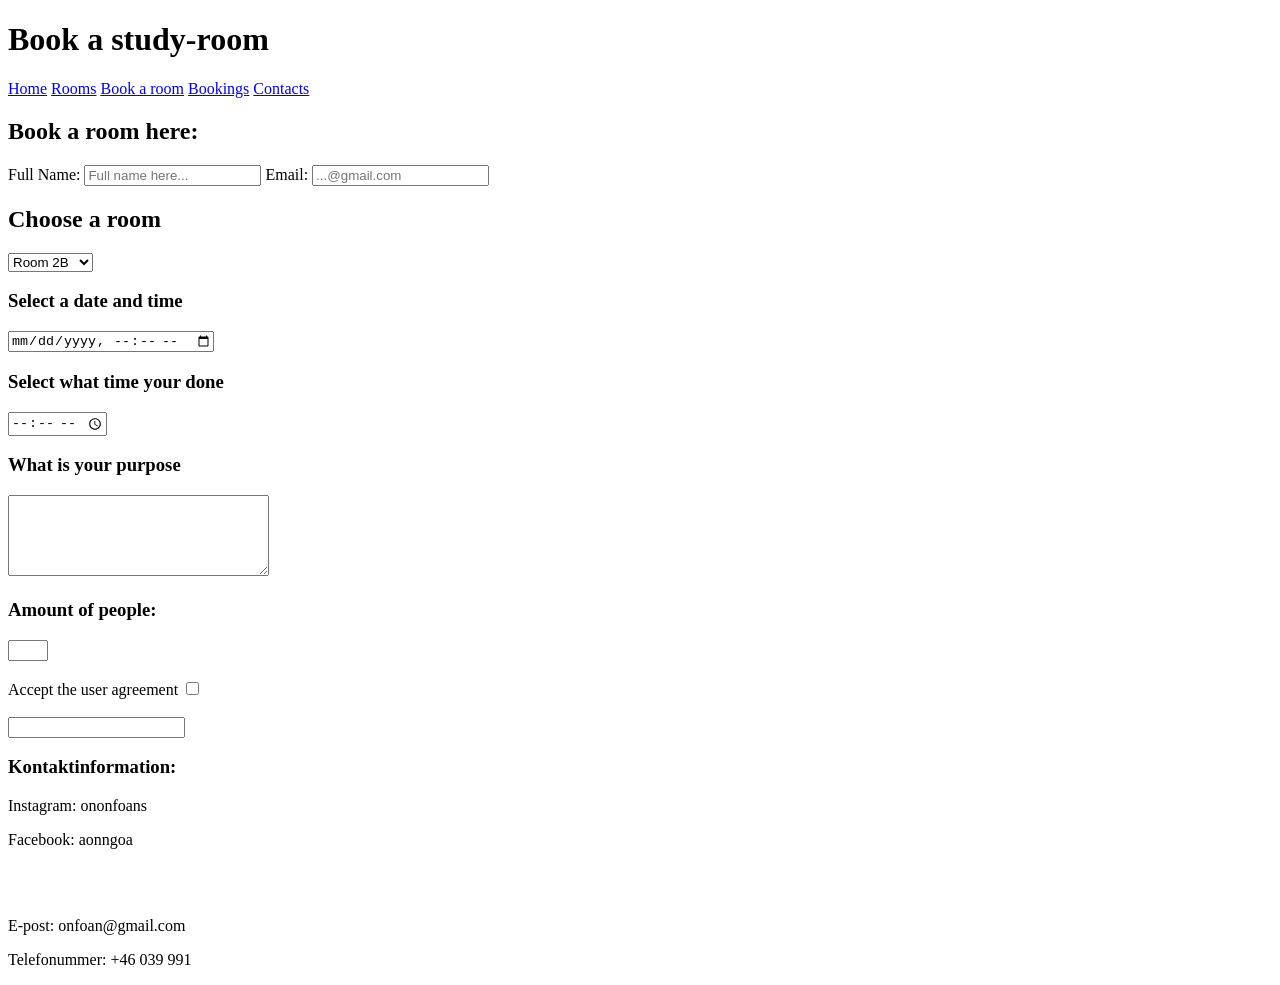
==== book.html @ fdf47b3e "Pavle pavle 26" ====
<!DOCTYPE html>
<html lang="sv">
<head>
    <meta charset="UTF-8">
    <meta name="viewport" content="width=device-width, initial-scale=1.0">
    <title>Book</title>
</head>
<body>
    <header>
        <h1>Book a study-room</h1>
        <nav>
            <a href="index.html">Home</a>
            <a href="rooms.html">Rooms</a>
            <a href="book.html">Book a room</a>
            <a href="bookings.html">Bookings</a>
            <a href="contacts.html">Contacts</a>            
        </nav>
    </header>
    <main>
        <article>
            <h2>Book a room here:</h2>
                <label for="Name">Full Name:</label>
                    <input required name="Name" type="text" placeholder="Full name here...">
                <label for="Epost">Email:</label>
                    <input required name="Epost" type="email" placeholder="...@gmail.com">
        </article>
        <section>
            <h2>Choose a room</h3>
                <select>
                    <option value="Room2B">Room 2B</option>
                    <option value="Room5R">Room 5R</option>
                    <option value="Room10F">Room 10F</option>
                </select>

            <h3 for="date">Select a date and time</h3>
                    <input name="date" type="datetime-local">

            <h3 for="TimeDone">Select what time your done</h3>
                <input name="TimeDone" type="time">
        </section>
        <section>
            <h3 for="Purpose">What is your purpose</h3>
                <textarea name="Purpose" rows="5" cols="30"></textarea>
            <h3 for="People">Amount of people:</h3>
                <input name="People" type="number" min="1" max="5">
            <br></br>
                <label for="checkbox">Accept the user agreement</label>
                    <input name="checkbox" type="checkbox">
                        <br></br>
                <input type="sumbit">
        </section>
    </main>
    <footer>
        <h3>Kontaktinformation:</h3>
            <p>Instagram: ononfoans</p>
            <p>Facebook: aonngoa</p>
                <br></br>
            <p>E-post: onfoan@gmail.com</p>
            <p>Telefonummer: +46 039 991</p>
    </footer>
</body>
</html>
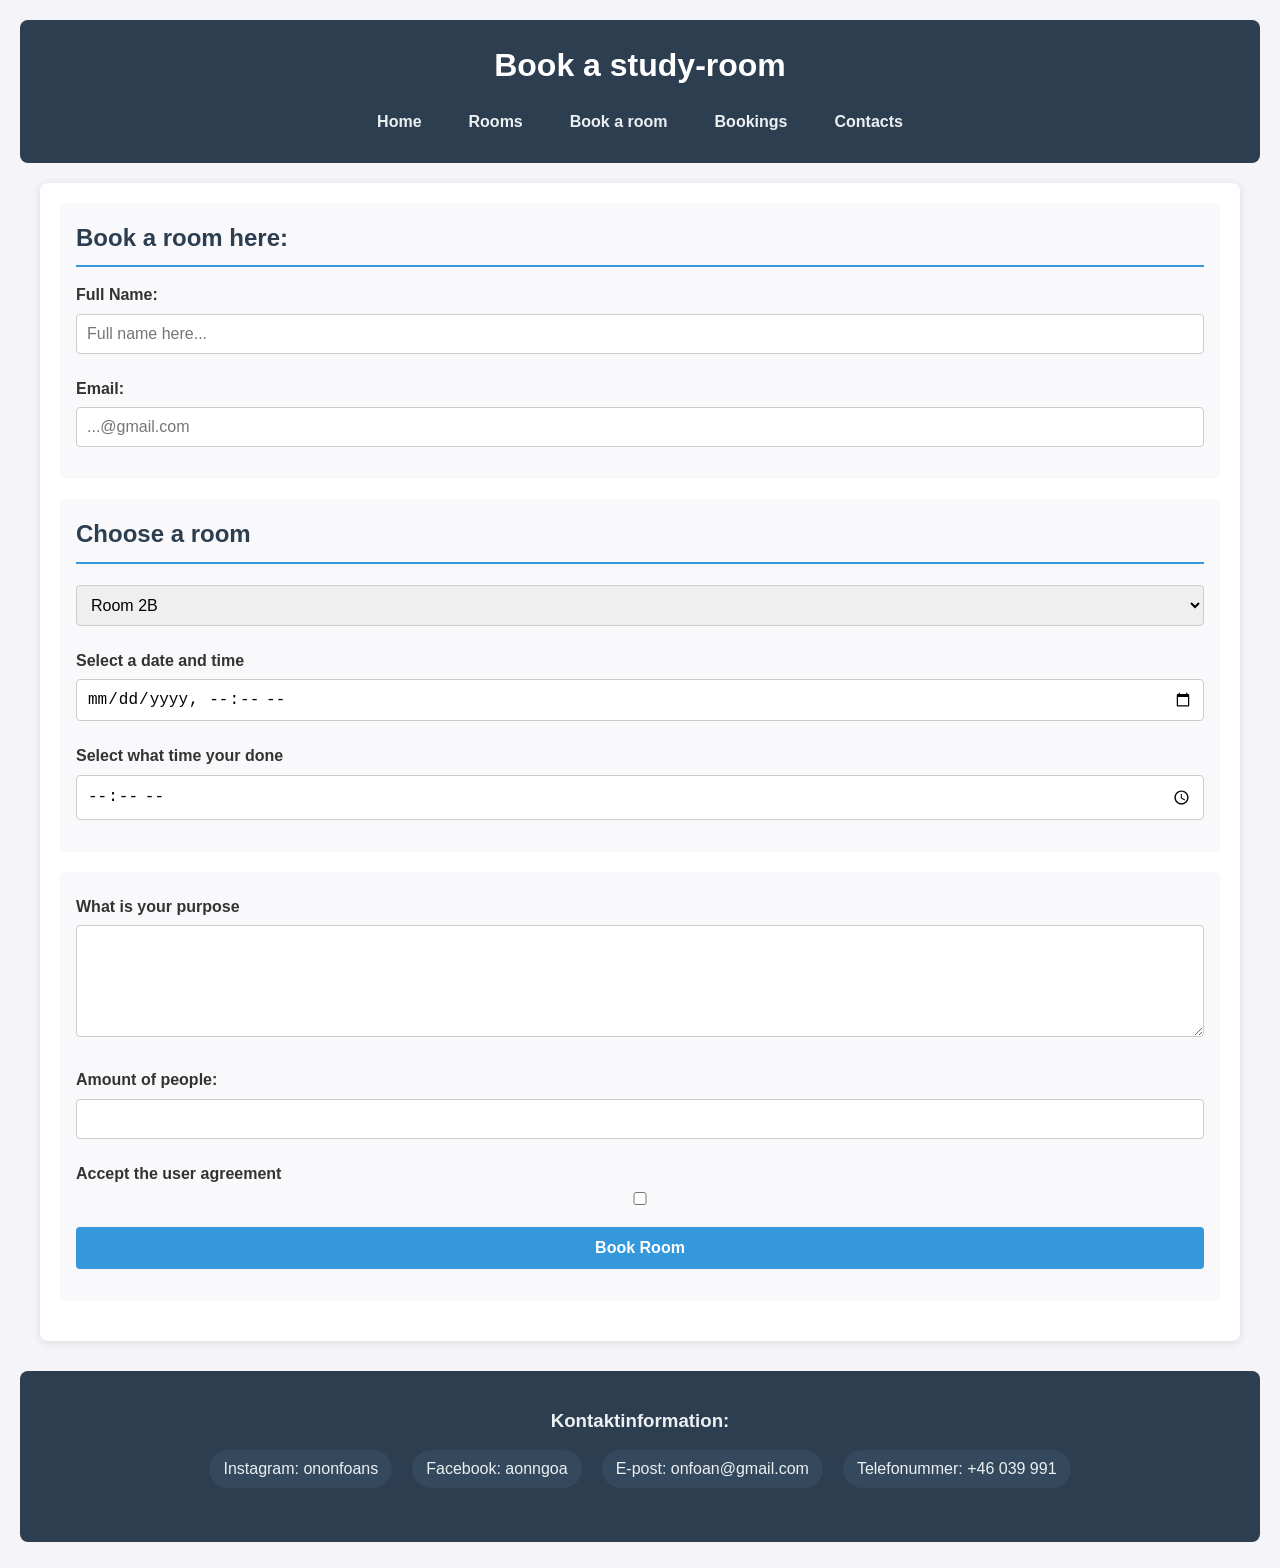
==== commit 9e0f3d78: "Har lagt till css till detta projekt" ====
--- a/book.html
+++ b/book.html
@@ -1,10 +1,13 @@
 <!DOCTYPE html>
 <html lang="sv">
+
 <head>
     <meta charset="UTF-8">
     <meta name="viewport" content="width=device-width, initial-scale=1.0">
     <title>Book</title>
+    <link rel="stylesheet" href="styles.css">
 </head>
+
 <body>
     <header>
         <h1>Book a study-room</h1>
@@ -13,50 +16,53 @@
             <a href="rooms.html">Rooms</a>
             <a href="book.html">Book a room</a>
             <a href="bookings.html">Bookings</a>
-            <a href="contacts.html">Contacts</a>            
+            <a href="contacts.html">Contacts</a>
         </nav>
     </header>
     <main>
-        <article>
+        <article class="book-form-group">
             <h2>Book a room here:</h2>
-                <label for="Name">Full Name:</label>
-                    <input required name="Name" type="text" placeholder="Full name here...">
-                <label for="Epost">Email:</label>
-                    <input required name="Epost" type="email" placeholder="...@gmail.com">
+            <label for="Name">Full Name:</label>
+            <input required name="Name" type="text" placeholder="Full name here..." id="Name">
+            <label for="Epost">Email:</label>
+            <input required name="Epost" type="email" placeholder="...@gmail.com" id="Epost">
         </article>
-        <section>
-            <h2>Choose a room</h3>
-                <select>
-                    <option value="Room2B">Room 2B</option>
-                    <option value="Room5R">Room 5R</option>
-                    <option value="Room10F">Room 10F</option>
-                </select>
+        <section class="book-form-group">
+            <h2>Choose a room</h2>
+            <select id="roomSelect">
+                <option value="Room2B">Room 2B</option>
+                <option value="Room5R">Room 5R</option>
+                <option value="Room10F">Room 10F</option>
+            </select>
 
-            <h3 for="date">Select a date and time</h3>
-                    <input name="date" type="datetime-local">
+            <label for="date">Select a date and time</label>
+            <input name="date" type="datetime-local" id="date">
 
-            <h3 for="TimeDone">Select what time your done</h3>
-                <input name="TimeDone" type="time">
+            <label for="TimeDone">Select what time your done</label>
+            <input name="TimeDone" type="time" id="TimeDone">
         </section>
-        <section>
-            <h3 for="Purpose">What is your purpose</h3>
-                <textarea name="Purpose" rows="5" cols="30"></textarea>
-            <h3 for="People">Amount of people:</h3>
-                <input name="People" type="number" min="1" max="5">
-            <br></br>
-                <label for="checkbox">Accept the user agreement</label>
-                    <input name="checkbox" type="checkbox">
-                        <br></br>
-                <input type="sumbit">
+        <section class="book-form-group">
+            <label for="Purpose">What is your purpose</label>
+            <textarea name="Purpose" rows="5" cols="30" id="Purpose"></textarea>
+            <label for="People">Amount of people:</label>
+            <input name="People" type="number" min="1" max="5" id="People">
+            <br>
+            <label for="checkbox">Accept the user agreement</label>
+            <input name="checkbox" type="checkbox" id="checkbox">
+            <br>
+            <input type="submit" value="Book Room">
         </section>
     </main>
     <footer>
         <h3>Kontaktinformation:</h3>
-            <p>Instagram: ononfoans</p>
-            <p>Facebook: aonngoa</p>
-                <br></br>
-            <p>E-post: onfoan@gmail.com</p>
-            <p>Telefonummer: +46 039 991</p>
+        <section class="contact-info">
+            <p class="contact-item">Instagram: ononfoans</p>
+            <p class="contact-item">Facebook: aonngoa</p>
+            <p class="contact-item">E-post: onfoan@gmail.com</p>
+            <p class="contact-item">Telefonummer: +46 039 991</p>
+        </section>
     </footer>
+    
 </body>
+
 </html>
--- a/styles.css
+++ b/styles.css
@@ -0,0 +1,290 @@
+* {
+    margin: 0;
+    padding: 0;
+    box-sizing: border-box;
+}
+
+body {
+    font-family: Arial, Helvetica, sans-serif;
+    background-color: #f4f4f9;
+    color: #333;
+    line-height: 1.6;
+    padding: 20px;
+}
+
+header {
+    background-color: #2c3e50;
+    color: #fff;
+    padding: 20px 0;
+    text-align: center;
+    border-radius: 8px;
+    margin-bottom: 20px;
+}
+
+header h1 {
+    margin-bottom: 10px;
+    font-size: 2rem;
+}
+
+nav {
+    display: flex;
+    justify-content: center;
+    flex-wrap: wrap;
+    gap: 15px;
+}
+
+nav a {
+    color: #ecf0f1;
+    text-decoration: none;
+    font-weight: bold;
+    padding: 8px 16px;
+    border-radius: 4px;
+    transition: background-color 0.3s;
+}
+
+nav a:hover {
+    background-color: #34495e;
+}
+
+main {
+    max-width: 1200px;
+    margin: 0 auto;
+    background: #fff;
+    padding: 20px;
+    border-radius: 8px;
+    box-shadow: 0 2px 10px rgba(0, 0, 0, 0.1);
+}
+
+article,
+section {
+    margin-bottom: 30px;
+}
+
+h2 {
+    color: #2c3e50;
+    border-bottom: 2px solid #3498db;
+    padding-bottom: 8px;
+    margin-bottom: 15px;
+}
+
+h3 {
+    color: #34495e;
+    margin-top: 15px;
+    margin-bottom: 8px;
+}
+
+p {
+    margin-bottom: 10px;
+}
+
+ul {
+    list-style: none;
+    padding: 0;
+}
+
+ul li {
+    background: #ecf0f1;
+    margin: 5px 0;
+    padding: 8px 12px;
+    border-radius: 4px;
+}
+
+label,
+b {
+    font-weight: bold;
+    display: block;
+    margin-top: 10px;
+}
+
+input,
+select,
+textarea {
+    width: 100%;
+    padding: 10px;
+    margin: 6px 0 16px 0;
+    border: 1px solid #ccc;
+    border-radius: 4px;
+    font-size: 1rem;
+}
+
+input[type="checkbox"] {
+    width: auto;
+    margin-right: 8px;
+}
+
+input[type="submit"] {
+    background-color: #3498db;
+    color: #fff;
+    border: none;
+    cursor: pointer;
+    font-weight: bold;
+    transition: background-color 0.3s;
+    padding: 12px 24px;
+    width: auto;
+}
+
+input[type="submit"]:hover {
+    background-color: #2980b9;
+}
+
+table {
+    width: 100%;
+    border-collapse: collapse;
+    margin: 20px 0;
+}
+
+table thead {
+    background-color: #2c3e50;
+    color: #fff;
+}
+
+table th,
+table td {
+    padding: 12px 15px;
+    text-align: left;
+    border-bottom: 1px solid #ddd;
+}
+
+table tbody tr:hover {
+    background-color: #f1f1f1;
+}
+
+footer {
+    margin-top: 30px;
+    background-color: #2c3e50;
+    color: #ecf0f1;
+    padding: 20px;
+    border-radius: 8px;
+    text-align: center;
+}
+
+footer h3 {
+    color: #ecf0f1;
+    margin-bottom: 10px;
+}
+
+footer p {
+    margin: 4px 0;
+}
+
+.contact-info {
+    display: flex;
+    flex-wrap: wrap;
+    justify-content: center;
+    gap: 20px;
+    margin-top: 10px;
+}
+
+.contact-item {
+    background: #34495e;
+    padding: 6px 14px;
+    border-radius: 20px;
+}
+
+.room-card {
+    background: #f9f9fc;
+    border-left: 4px solid #3498db;
+    padding: 15px;
+    margin-bottom: 20px;
+    border-radius: 4px;
+}
+
+.room-card h2 {
+    border-bottom: none;
+    color: #2c3e50;
+}
+
+.room-card h3 {
+    margin-top: 4px;
+    color: #555;
+}
+
+.room-card p {
+    margin-top: 6px;
+}
+
+.faq-item {
+    background: #f9f9fc;
+    padding: 12px 16px;
+    margin: 8px 0;
+    border-radius: 4px;
+    border-left: 4px solid #2c3e50;
+}
+
+.faq-item b {
+    display: inline-block;
+    margin-right: 8px;
+}
+
+.faq-item p {
+    display: inline;
+}
+
+.book-form-group {
+    background: #f9f9fc;
+    padding: 16px;
+    border-radius: 6px;
+    margin-bottom: 20px;
+}
+
+.book-form-group label {
+    margin-top: 6px;
+}
+
+.book-form-group input,
+.book-form-group select,
+.book-form-group textarea {
+    width: 100%;
+}
+
+.booking-status-available {
+    color: #27ae60;
+    font-weight: bold;
+}
+
+.booking-status-unavailable {
+    color: #e74c3c;
+    font-weight: bold;
+}
+
+@media (max-width: 768px) {
+    nav {
+        flex-direction: column;
+        align-items: center;
+    }
+
+    table,
+    thead,
+    tbody,
+    th,
+    td,
+    tr {
+        display: block;
+    }
+
+    table thead {
+        display: none;
+    }
+
+    table tbody tr {
+        margin-bottom: 15px;
+        border: 1px solid #ddd;
+        padding: 10px;
+        border-radius: 6px;
+    }
+
+    table td {
+        border: none;
+        padding: 6px 10px;
+        position: relative;
+        padding-left: 50%;
+    }
+
+    table td::before {
+        content: attr(data-label);
+        position: absolute;
+        left: 10px;
+        width: 40%;
+        font-weight: bold;
+    }
+}
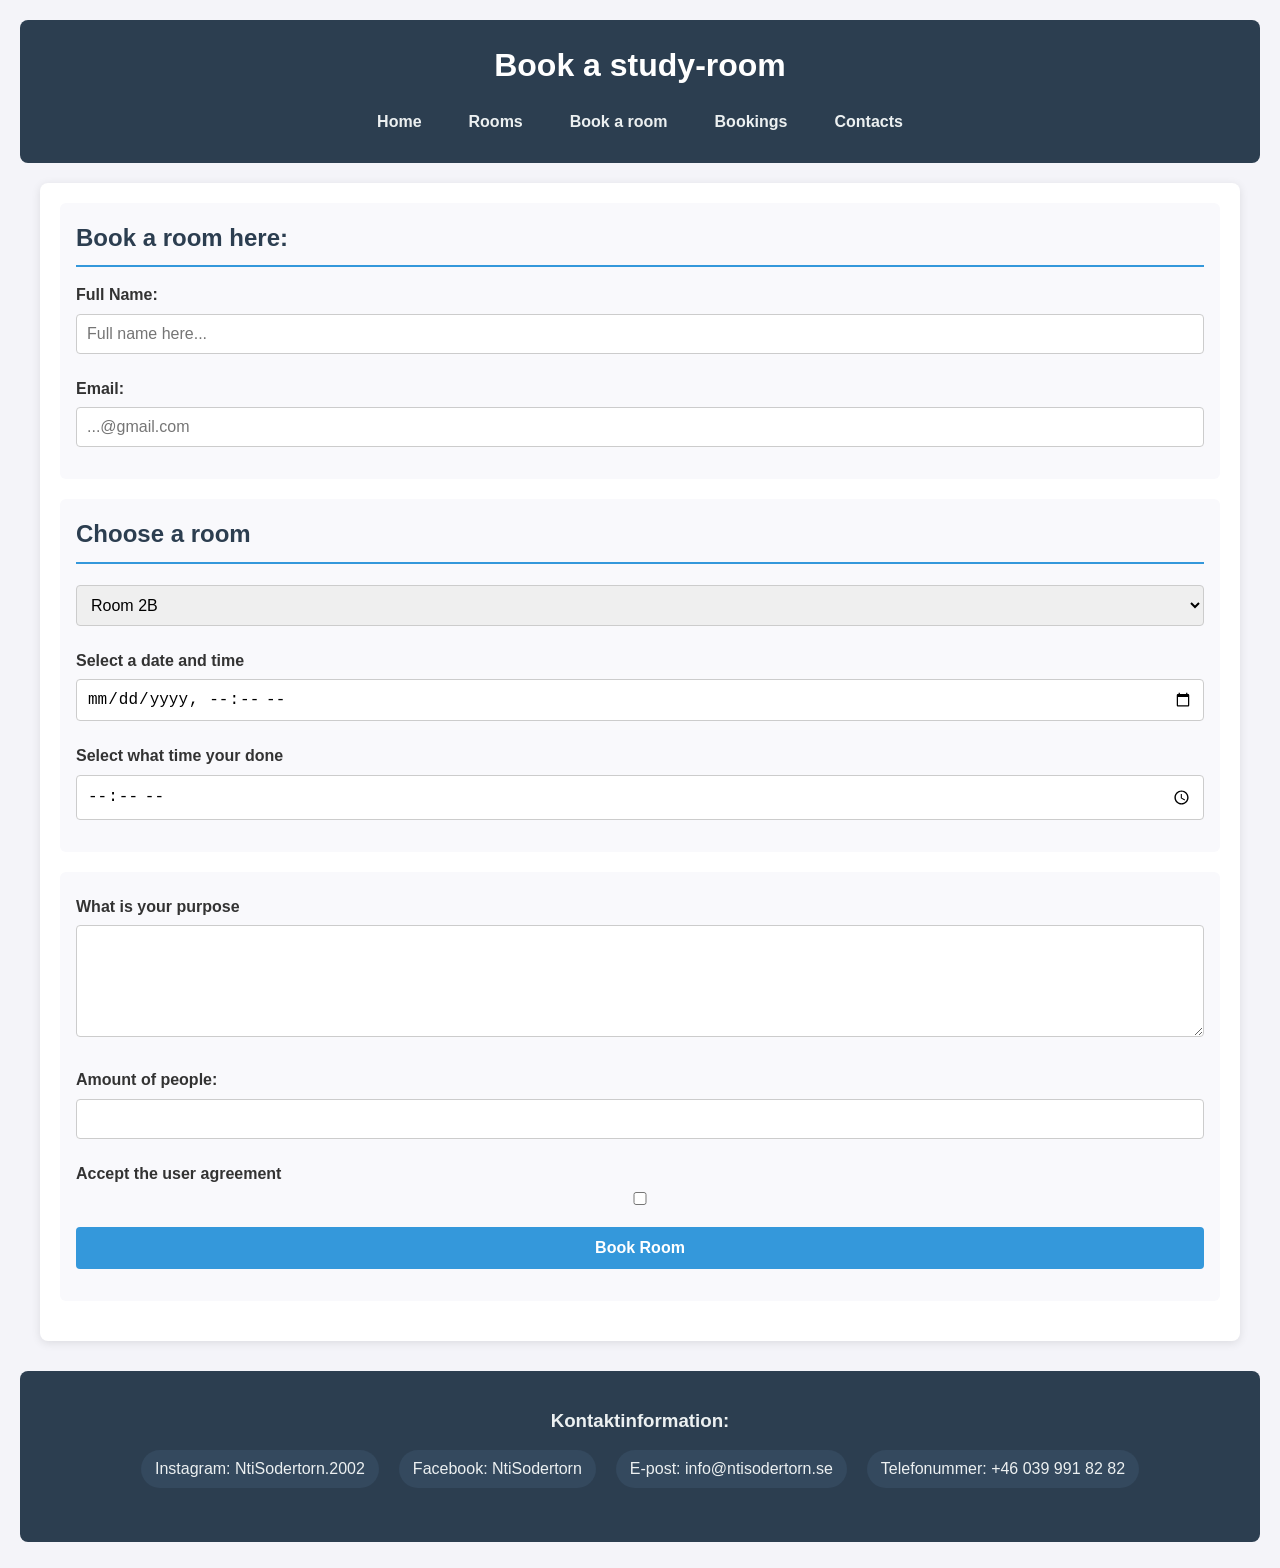
==== commit 3a1eaf30: "Har lagt till massa grejer" ====
--- a/book.html
+++ b/book.html
@@ -56,10 +56,10 @@
     <footer>
         <h3>Kontaktinformation:</h3>
         <section class="contact-info">
-            <p class="contact-item">Instagram: ononfoans</p>
-            <p class="contact-item">Facebook: aonngoa</p>
-            <p class="contact-item">E-post: onfoan@gmail.com</p>
-            <p class="contact-item">Telefonummer: +46 039 991</p>
+            <p class="contact-item">Instagram: NtiSodertorn.2002</p>
+            <p class="contact-item">Facebook: NtiSodertorn</p>
+            <p class="contact-item">E-post: info@ntisodertorn.se</p>
+            <p class="contact-item">Telefonummer: +46 039 991 82 82</p>
         </section>
     </footer>
     
